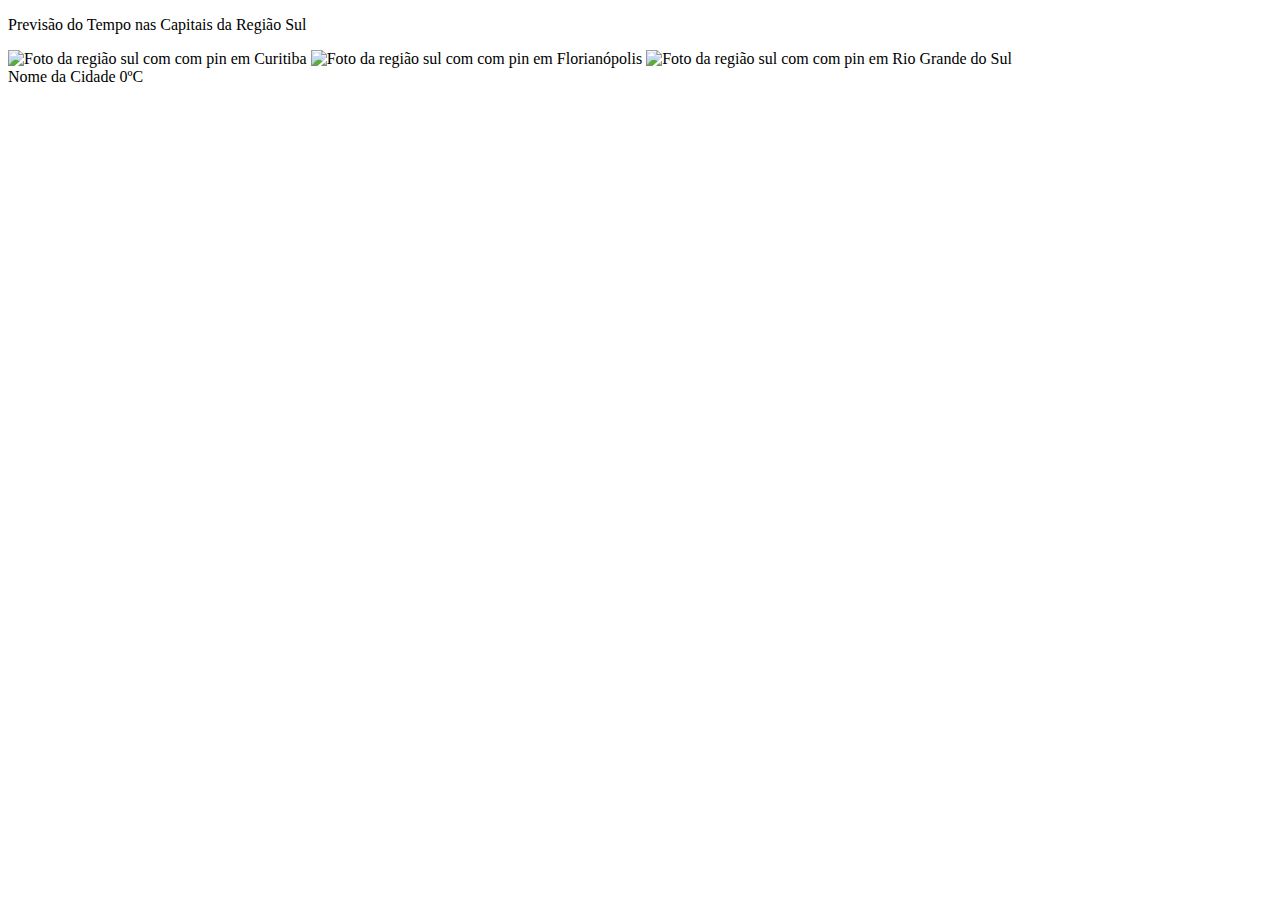
==== index.html @ 51ae9c7a "add images e html" ====
<!DOCTYPE html>
    <html lang="en">
    <head>
        <meta charset="UTF-8">
        <meta http-equiv="X-UA-Compatible" content="IE=edge">
        <meta name="viewport" content="width=device-width, initial-scale=1.0">
        <title>Document</title>
    </head>
    <body>
        <header class="header">
            <div class="cabecalho">
                <p class="titulo1">
                    Previsão do Tempo nas Capitais da Região Sul
                </p>
            </div>
        </header>
        <main class="main">
            <div class="images">
                <img src="" alt="Foto da região sul com com pin em Curitiba">
                <img src="" alt="Foto da região sul com com pin em Florianópolis">
                <img src="" alt="Foto da região sul com com pin em Rio Grande do Sul">
            </div>
            <div class="dia">
                <output class="nomeCidade" id="nomeCidade">Nome da Cidade</output>
                <output class="tempCidade" id="tempCidade">0ºC</output>
                <img src="" alt="">
            </div>
        </main>
    </body>
</html>
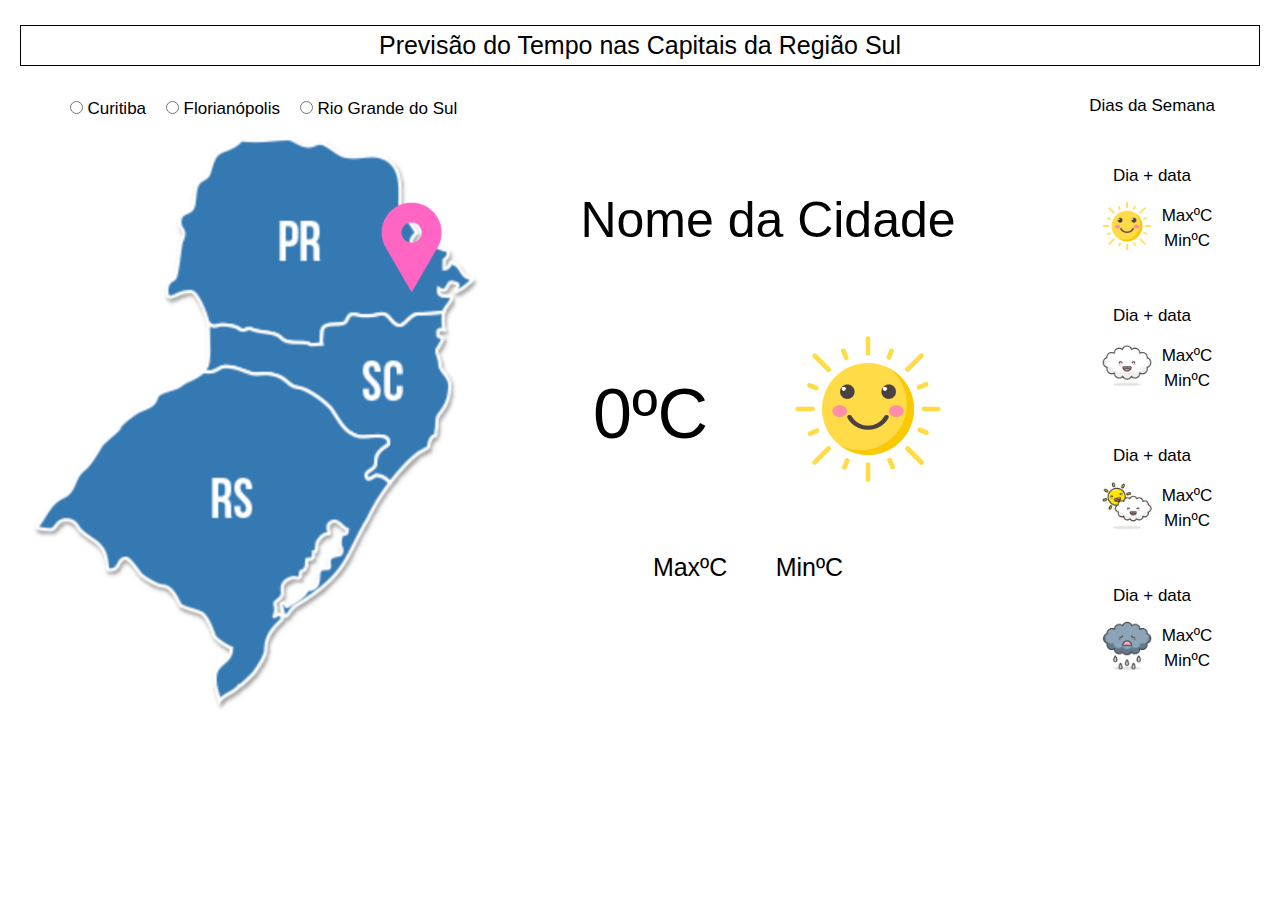
==== commit 9a4e1cf4: "complemento do CSS" ====
--- a/index.html
+++ b/index.html
@@ -1,30 +1,188 @@
 <!DOCTYPE html>
-    <html lang="en">
-    <head>
-        <meta charset="UTF-8">
-        <meta http-equiv="X-UA-Compatible" content="IE=edge">
-        <meta name="viewport" content="width=device-width, initial-scale=1.0">
-        <title>Document</title>
-    </head>
-    <body>
-        <header class="header">
-            <div class="cabecalho">
-                <p class="titulo1">
-                    Previsão do Tempo nas Capitais da Região Sul
-                </p>
+<html lang="en">
+
+<head>
+    <meta charset="UTF-8">
+    <meta http-equiv="X-UA-Compatible" content="IE=edge">
+    <meta name="viewport" content="width=device-width, initial-scale=1.0">
+    <link rel="stylesheet" href="./style.css">
+    <title>Previsão do Tempo</title>
+</head>
+
+<body>
+    <header class="header">
+        <div class="cabecalho">
+            <p class="titulo1">
+                Previsão do Tempo nas Capitais da Região Sul
+            </p>
+        </div>
+    </header>
+    <main class="main">
+        <div class="coluna1">
+            <div class="coluna1Child">
+                <div class="radio">
+                    <input type="radio" class="selectRadio" name="nmCidade" id="idCuritiba">
+                    <label for="idCuritiba">Curitiba</label>
+                    <input type="radio" class="selectRadio" name="nmCidade" id="idFlorianopolis">
+                    <label for="idFlorianopolis">Florianópolis</label>
+                    <input type="radio" class="selectRadio" name="nmCidade" id="idRioGrandeSul">
+                    <label for="idRioGrandeSul">Rio Grande do Sul</label>
+                </div>
+                <div class="images">
+                    <img class="imageCidade" src="./images/CTB.png" alt="Foto da região sul com com pin em Curitiba">
+                    <img class="imageCidade" src="./images/FNL.png" alt="Foto da região sul com com pin em Florianópolis" hidden>
+                    <img class="imageCidade" src="./images/RS.png" alt="Foto da região sul com com pin em Rio Grande do Sul" hidden>
+                </div>
             </div>
-        </header>
-        <main class="main">
-            <div class="images">
-                <img src="" alt="Foto da região sul com com pin em Curitiba">
-                <img src="" alt="Foto da região sul com com pin em Florianópolis">
-                <img src="" alt="Foto da região sul com com pin em Rio Grande do Sul">
+        </div>
+        <div class="coluna2">
+            <div class="coluna2Child">
+                <div class="nomeCidade">
+                    <output class="nomeCidade" id="nomeCidade">Nome da Cidade</output>
+                </div>
+                <div class="conjunto1">
+                    <div class="tempCidade">
+                        <output class="tempCidade" id="tempCidade">0ºC</output>
+                    </div>
+                    <div class="imageTemp">
+                        <img class="mainImage" src="./images/sol.png" alt="Imagem Sol" id="imageSol">
+                        <img class="mainImage" src="./images/chuva.png" alt="Imagem Chuva" id="imageChuva" hidden>
+                        <img class="mainImage" src="./images/nublado.png" alt="Imagem Nublado" id="imageNublado" hidden>
+                        <img class="mainImage" src="./images/solEnuvem.png" alt="Imagem Sol/Nuvem" id="imageSolNuvem"
+                            hidden>
+                    </div>
+                </div>
+                <div class="maxMin">
+                    <output class="tempCidadeMain" id="tempCidadeMax">MaxºC</output>
+                    <output class="tempCidadeMain" id="tempCidadeMin">MinºC</output>
+                </div>
             </div>
-            <div class="dia">
-                <output class="nomeCidade" id="nomeCidade">Nome da Cidade</output>
-                <output class="tempCidade" id="tempCidade">0ºC</output>
-                <img src="" alt="">
+        </div>
+        <div class="coluna3">
+            <div class="coluna3Child">
+                <div class="pSemana">
+                    <p class="fraseSemana">
+                        Dias da Semana
+                    </p>
+                </div>
+                <div class="diasSemana">
+                    <div class="diaSec">
+                        <div class="conjuntoSec">
+                            <div class="nomeDia">
+                                <output class="dataDiaSemana" id="dataDiaSemana">Dia + data</output>
+                            </div>
+                            <div class="box">
+                                <div class="boxImage">
+                                    <img class="secImage" src="./images/sol.png" alt="Imagem Sol" id="imageSol">
+                                    <img class="secImage" src="./images/chuva.png" alt="Imagem Chuva" id="imageChuva" hidden>
+                                    <img class="secImage" src="./images/nublado.png" alt="Imagem Nublado" id="imageNublado" hidden>
+                                    <img class="secImage" src="./images/solEnuvem.png" alt="Imagem Sol/Nuvem" id="imageSolNuvem" hidden>
+                                </div>
+                                <div class="infoSec">
+                                    <div class="max">
+                                        <output class="tempCidadeMax" id="tempCidadeMax">MaxºC</output>
+                                    </div>
+                                    <div class="min">
+                                        <output class="tempCidadeMin" id="tempCidadeMin">MinºC</output>
+                                    </div>
+                                </div>
+                            </div>
+                        </div>
+                    </div>
+                    <div class="diaSec">
+                        <div class="conjuntoSec">
+                            <div class="nomeDia">
+                                <output class="dataDiaSemana" id="dataDiaSemana">Dia + data</output>
+                            </div>
+                            <div class="box">
+                                <div class="boxImage">
+                                    <img class="secImage" src="./images/sol.png" alt="Imagem Sol" id="imageSol" hidden>
+                                    <img class="secImage" src="./images/chuva.png" alt="Imagem Chuva" id="imageChuva" hidden>
+                                    <img class="secImage" src="./images/nublado.png" alt="Imagem Nublado" id="imageNublado">
+                                    <img class="secImage" src="./images/solEnuvem.png" alt="Imagem Sol/Nuvem" id="imageSolNuvem" hidden>
+                                </div>
+                                <div class="infoSec">
+                                    <div class="max">
+                                        <output class="tempCidadeMax" id="tempCidadeMax">MaxºC</output>
+                                    </div>
+                                    <div class="min">
+                                        <output class="tempCidadeMin" id="tempCidadeMin">MinºC</output>
+                                    </div>
+                                </div>
+                            </div>
+                        </div>
+                    </div>
+                    <div class="diaSec">
+                        <div class="conjuntoSec">
+                            <div class="nomeDia">
+                                <output class="dataDiaSemana" id="dataDiaSemana">Dia + data</output>
+                            </div>
+                            <div class="box">
+                                <div class="boxImage">
+                                    <img class="secImage" src="./images/sol.png" alt="Imagem Sol" id="imageSol" hidden>
+                                    <img class="secImage" src="./images/chuva.png" alt="Imagem Chuva" id="imageChuva" hidden>
+                                    <img class="secImage" src="./images/nublado.png" alt="Imagem Nublado" id="imageNublado" hidden>
+                                    <img class="secImage" src="./images/solEnuvem.png" alt="Imagem Sol/Nuvem" id="imageSolNuvem">
+                                </div>
+                                <div class="infoSec">
+                                    <div class="max">
+                                        <output class="tempCidadeMax" id="tempCidadeMax">MaxºC</output>
+                                    </div>
+                                    <div class="min">
+                                        <output class="tempCidadeMin" id="tempCidadeMin">MinºC</output>
+                                    </div>
+                                </div>
+                            </div>
+                        </div>
+                    </div>
+                    <div class="diaSec">
+                        <div class="conjuntoSec">
+                            <div class="nomeDia">
+                                <output class="dataDiaSemana" id="dataDiaSemana">Dia + data</output>
+                            </div>
+                            <div class="box">
+                                <div class="boxImage">
+                                    <img class="secImage" src="./images/sol.png" alt="Imagem Sol" id="imageSol" hidden>
+                                    <img class="secImage" src="./images/chuva.png" alt="Imagem Chuva" id="imageChuva">
+                                    <img class="secImage" src="./images/nublado.png" alt="Imagem Nublado" id="imageNublado" hidden>
+                                    <img class="secImage" src="./images/solEnuvem.png" alt="Imagem Sol/Nuvem" id="imageSolNuvem" hidden>
+                                </div>
+                                <div class="infoSec">
+                                    <div class="max">
+                                        <output class="tempCidadeMax" id="tempCidadeMax">MaxºC</output>
+                                    </div>
+                                    <div class="min">
+                                        <output class="tempCidadeMin" id="tempCidadeMin">MinºC</output>
+                                    </div>
+                                </div>
+                            </div>
+                        </div>
+                    </div>
+                </div>
             </div>
-        </main>
-    </body>
+        </div>
+    </main>
+</body>
+<script>
+    //415add6
+
+    //https://api.hgbrasil.com/weather?woeid=90200648
+
+
+                //API - Application Programing Interface
+                //Endpoint - Endereço dentro do servidor 
+                (function () {
+                    //AJAX
+                    var xhr = new XMLHttpRequest(); 
+
+                    xhr.open("GET", "https://api.hgbrasil.com/weather?woeid=90200648")
+
+                    xhr.addEventListener("load", function(){
+                        var resposta = xhr.responseText;
+                        imprimirValor(resposta)
+                    })
+                    
+                    xhr.send()
+                })()
+</script>
 </html>--- a/style.css
+++ b/style.css
@@ -0,0 +1,125 @@
+*{ 
+    padding: 0;
+    margin: 0;
+    border: 0;
+    box-sizing: border-box;
+    text-decoration: none;
+    font-family: sans-serif;
+    font-size: 17px;
+    margin-top: 5px;
+    background-color: white;
+}
+
+body {
+    background-color: white;
+    justify-content: center;
+    text-align: center;     
+}
+
+.header {
+    justify-content: center;
+    text-align: center;
+    margin: 20px;
+}
+
+.titulo1 {
+    font-size: 25px;
+    border: 1px solid black;
+    padding: 5px;
+}
+
+.main {
+    width: 100%;
+    display: flex;
+}
+
+.coluna1 {
+    width: 40%;
+}
+
+.coluna2 {
+    width: 40%;
+}
+
+.coluna2Child {
+    margin-top: 100px;
+}
+
+.coluna3 {
+    width: 20%;
+}
+
+.radio {
+    margin-bottom: 10px;
+}
+
+.selectRadio {
+    margin-left: 15px;
+}
+
+
+.conjunto1 {
+    display: flex;
+    text-align: center;
+    justify-content: center;
+    margin-top: 75px;
+}
+
+.nomeCidade {
+    margin: 30px;
+    font-size: 50px;
+}
+.tempCidade {
+    margin-top: 50px;
+    margin-right: 35px;
+    font-size: 70px;
+}
+
+.mainImage {
+    height: 150px;
+    margin-left: 15px;
+    
+}
+
+.maxMin {
+    margin: 60px;
+    font-size: 30px;
+}
+
+.tempCidadeMain {
+    font-size: 25px;
+    margin-right: 40px;
+}
+
+.imageCidade {
+    align-items: flex-start;
+    justify-content: center;
+    height: 580px;
+}
+
+.conjuntoSec {
+    display: block;
+    text-align: center;
+    justify-content: center;
+    margin-top: 50px;
+}
+
+.box {
+    display: flex;
+    text-align: center;
+    justify-content: center;
+}
+
+.infoSec {
+    margin-top: 10px;
+    margin-left: 10px;
+}
+
+.secImage {
+    height: 50px;
+    margin-left: 10px;
+}
+
+.minMax {
+    display: block;  
+}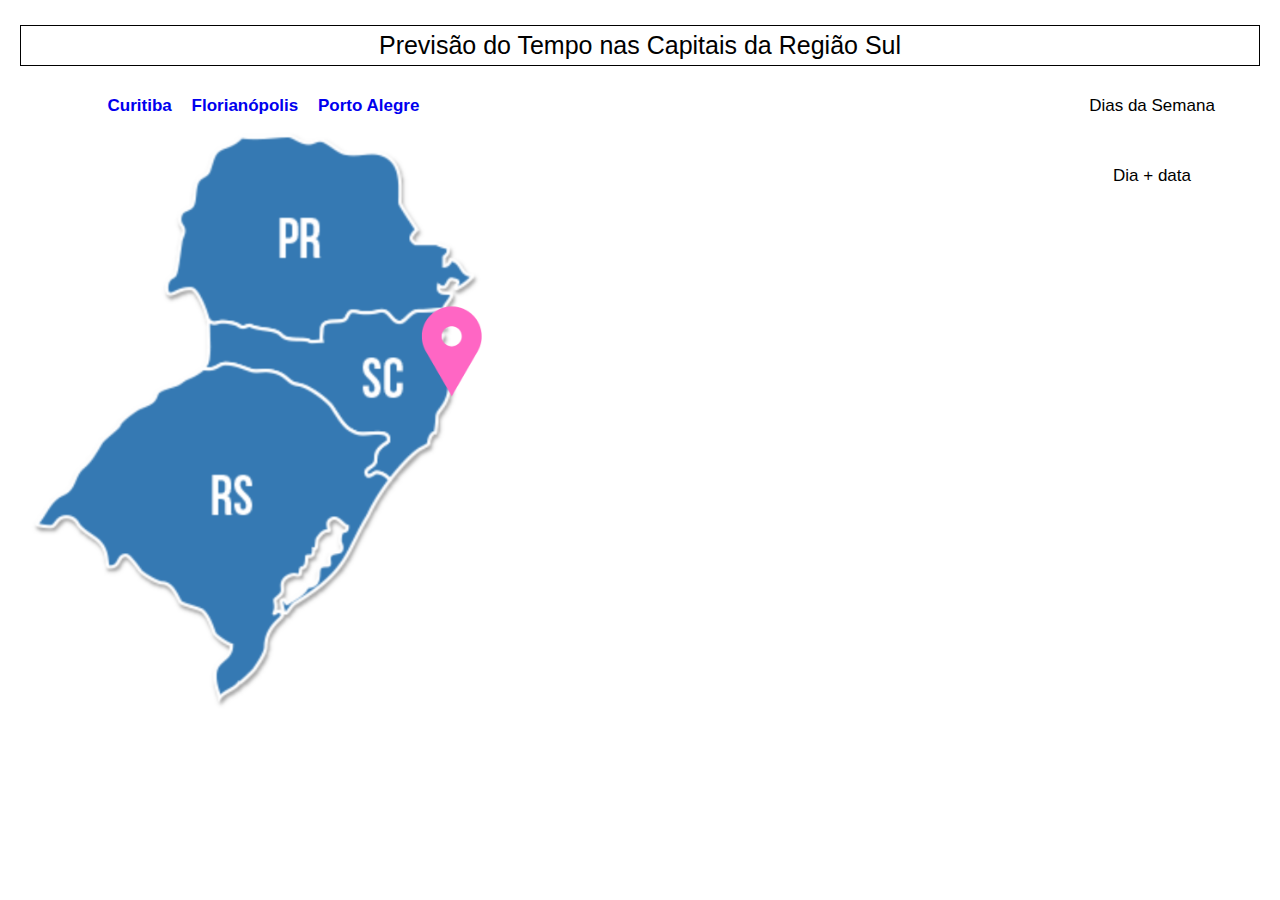
==== commit 3c30df6c: "Finaliazação da atividade, JS, CSS e HTML" ====
--- a/index.html
+++ b/index.html
@@ -21,40 +21,43 @@
         <div class="coluna1">
             <div class="coluna1Child">
                 <div class="radio">
-                    <input type="radio" class="selectRadio" name="nmCidade" id="idCuritiba">
+                    <a href="./pageCurtiba.html" id="idCuritiba" class="link">Curitiba</a>
+                    <a href="./index.html" id="idIndex" class="link">Florianópolis</a>
+                    <a href="./pagePortoAlegre.html" id="idPortoAlegre" class="link">Porto Alegre</a>
+                    <!-- <input type="radio" class="selectRadio" name="nmCidade" id="idCuritiba">
                     <label for="idCuritiba">Curitiba</label>
                     <input type="radio" class="selectRadio" name="nmCidade" id="idFlorianopolis">
                     <label for="idFlorianopolis">Florianópolis</label>
-                    <input type="radio" class="selectRadio" name="nmCidade" id="idRioGrandeSul">
-                    <label for="idRioGrandeSul">Rio Grande do Sul</label>
+                    <input type="radio" class="selectRadio" name="nmCidade" id="idPortoAlegre">
+                    <label for="idPortoAlegre">Porto Alegre</label> -->
                 </div>
                 <div class="images">
-                    <img class="imageCidade" src="./images/CTB.png" alt="Foto da região sul com com pin em Curitiba">
-                    <img class="imageCidade" src="./images/FNL.png" alt="Foto da região sul com com pin em Florianópolis" hidden>
-                    <img class="imageCidade" src="./images/RS.png" alt="Foto da região sul com com pin em Rio Grande do Sul" hidden>
+                    <img class="imageCidade" src="./images/FNL.png" alt="Foto da região sul com com pin em Florianópolis" >
                 </div>
             </div>
         </div>
         <div class="coluna2">
             <div class="coluna2Child">
                 <div class="nomeCidade">
-                    <output class="nomeCidade" id="nomeCidade">Nome da Cidade</output>
+                    <output class="nomeCidade" id="nomeCidade"></output>
+                </div>
+                <div class="divDataCidade">
+                    <output class="dataCidade" id="dataCidade"></output>
                 </div>
                 <div class="conjunto1">
                     <div class="tempCidade">
-                        <output class="tempCidade" id="tempCidade">0ºC</output>
+                        <output class="tempCidade" id="tempCidade"></output>
                     </div>
                     <div class="imageTemp">
-                        <img class="mainImage" src="./images/sol.png" alt="Imagem Sol" id="imageSol">
-                        <img class="mainImage" src="./images/chuva.png" alt="Imagem Chuva" id="imageChuva" hidden>
-                        <img class="mainImage" src="./images/nublado.png" alt="Imagem Nublado" id="imageNublado" hidden>
-                        <img class="mainImage" src="./images/solEnuvem.png" alt="Imagem Sol/Nuvem" id="imageSolNuvem"
-                            hidden>
+                        <img class="mainImage" src="./images/sol.png" alt="Imagem Sol" id="idImageSol" hidden>
+                        <img class="mainImage" src="./images/chuva.png" alt="Imagem Chuva" id="idImageChuva" hidden>
+                        <img class="mainImage" src="./images/nublado.png" alt="Imagem Nublado" id="idImageNublado" hidden>
+                        <img class="mainImage" src="./images/solEnuvem.png" alt="Imagem Sol/Nuvem" id="idImageTempoLimpo" hidden>
                     </div>
                 </div>
                 <div class="maxMin">
-                    <output class="tempCidadeMain" id="tempCidadeMax">MaxºC</output>
-                    <output class="tempCidadeMain" id="tempCidadeMin">MinºC</output>
+                    <output class="tempCidadeMain" id="tempCidadeMax"></output>
+                    <output class="tempCidadeMain" id="tempCidadeMin"></output>
                 </div>
             </div>
         </div>
@@ -66,94 +69,92 @@
                     </p>
                 </div>
                 <div class="diasSemana">
-                    <div class="diaSec">
-                        <div class="conjuntoSec">
-                            <div class="nomeDia">
-                                <output class="dataDiaSemana" id="dataDiaSemana">Dia + data</output>
-                            </div>
-                            <div class="box">
-                                <div class="boxImage">
-                                    <img class="secImage" src="./images/sol.png" alt="Imagem Sol" id="imageSol">
-                                    <img class="secImage" src="./images/chuva.png" alt="Imagem Chuva" id="imageChuva" hidden>
-                                    <img class="secImage" src="./images/nublado.png" alt="Imagem Nublado" id="imageNublado" hidden>
-                                    <img class="secImage" src="./images/solEnuvem.png" alt="Imagem Sol/Nuvem" id="imageSolNuvem" hidden>
-                                </div>
-                                <div class="infoSec">
-                                    <div class="max">
-                                        <output class="tempCidadeMax" id="tempCidadeMax">MaxºC</output>
-                                    </div>
-                                    <div class="min">
-                                        <output class="tempCidadeMin" id="tempCidadeMin">MinºC</output>
-                                    </div>
-                                </div>
-                            </div>
-                        </div>
-                    </div>
-                    <div class="diaSec">
-                        <div class="conjuntoSec">
-                            <div class="nomeDia">
-                                <output class="dataDiaSemana" id="dataDiaSemana">Dia + data</output>
-                            </div>
-                            <div class="box">
-                                <div class="boxImage">
-                                    <img class="secImage" src="./images/sol.png" alt="Imagem Sol" id="imageSol" hidden>
-                                    <img class="secImage" src="./images/chuva.png" alt="Imagem Chuva" id="imageChuva" hidden>
-                                    <img class="secImage" src="./images/nublado.png" alt="Imagem Nublado" id="imageNublado">
-                                    <img class="secImage" src="./images/solEnuvem.png" alt="Imagem Sol/Nuvem" id="imageSolNuvem" hidden>
-                                </div>
-                                <div class="infoSec">
-                                    <div class="max">
-                                        <output class="tempCidadeMax" id="tempCidadeMax">MaxºC</output>
-                                    </div>
-                                    <div class="min">
-                                        <output class="tempCidadeMin" id="tempCidadeMin">MinºC</output>
-                                    </div>
-                                </div>
-                            </div>
-                        </div>
-                    </div>
-                    <div class="diaSec">
-                        <div class="conjuntoSec">
-                            <div class="nomeDia">
-                                <output class="dataDiaSemana" id="dataDiaSemana">Dia + data</output>
-                            </div>
-                            <div class="box">
-                                <div class="boxImage">
-                                    <img class="secImage" src="./images/sol.png" alt="Imagem Sol" id="imageSol" hidden>
-                                    <img class="secImage" src="./images/chuva.png" alt="Imagem Chuva" id="imageChuva" hidden>
-                                    <img class="secImage" src="./images/nublado.png" alt="Imagem Nublado" id="imageNublado" hidden>
-                                    <img class="secImage" src="./images/solEnuvem.png" alt="Imagem Sol/Nuvem" id="imageSolNuvem">
-                                </div>
-                                <div class="infoSec">
-                                    <div class="max">
-                                        <output class="tempCidadeMax" id="tempCidadeMax">MaxºC</output>
-                                    </div>
-                                    <div class="min">
-                                        <output class="tempCidadeMin" id="tempCidadeMin">MinºC</output>
-                                    </div>
-                                </div>
-                            </div>
-                        </div>
-                    </div>
-                    <div class="diaSec">
-                        <div class="conjuntoSec">
-                            <div class="nomeDia">
-                                <output class="dataDiaSemana" id="dataDiaSemana">Dia + data</output>
-                            </div>
-                            <div class="box">
-                                <div class="boxImage">
-                                    <img class="secImage" src="./images/sol.png" alt="Imagem Sol" id="imageSol" hidden>
-                                    <img class="secImage" src="./images/chuva.png" alt="Imagem Chuva" id="imageChuva">
-                                    <img class="secImage" src="./images/nublado.png" alt="Imagem Nublado" id="imageNublado" hidden>
-                                    <img class="secImage" src="./images/solEnuvem.png" alt="Imagem Sol/Nuvem" id="imageSolNuvem" hidden>
-                                </div>
-                                <div class="infoSec">
-                                    <div class="max">
-                                        <output class="tempCidadeMax" id="tempCidadeMax">MaxºC</output>
-                                    </div>
-                                    <div class="min">
-                                        <output class="tempCidadeMin" id="tempCidadeMin">MinºC</output>
-                                    </div>
+                    <div class="conjuntoSec">
+                        <div class="nomeDia">
+                            <output class="dataDiaSemana" id="dataDiaSemana1">Dia + data</output>
+                        </div>
+                        <div class="box">
+                            <div class="boxImage">
+                                <img class="secImage" src="./images/sol.png" alt="Imagem Sol" id="idImageSol1" hidden>
+                                <img class="secImage" src="./images/chuva.png" alt="Imagem Chuva" id="idImageChuva1"
+                                    hidden>
+                                <img class="secImage" src="./images/nublado.png" alt="Imagem Nublado" id="idImageNublado1"
+                                    hidden>
+                                <img class="secImage" src="./images/solEnuvem.png" alt="Imagem Tempo Limpo"
+                                    id="idImageTempoLimpo1" hidden>
+                            </div>
+                            <div class="infoSec">
+                                <div class="max">
+                                    <output class="tempCidadeMax" id="tempCidadeMax1"></output>
+                                </div>
+                                <div class="min">
+                                    <output class="tempCidadeMin" id="tempCidadeMin1"></output>
+                                </div>
+                            </div>
+                        </div>
+                    </div>
+                    <div class="conjuntoSec">
+                        <div class="nomeDia">
+                            <output class="dataDiaSemana" id="dataDiaSemana2"></output>
+                        </div>
+                        <div class="box">
+                            <div class="boxImage">
+                                <img class="secImage" src="./images/sol.png" alt="Imagem Sol" id="idiImageSol2" hidden>
+                                <img class="secImage" src="./images/chuva.png" alt="Imagem Chuva" id="idImageChuva2" hidden>
+                                <img class="secImage" src="./images/nublado.png" alt="Imagem Nublado" id="idImageNublado2" hidden>
+                                <img class="secImage" src="./images/solEnuvem.png" alt="Imagem Sol/Nuvem" id="idImageTempoLimpo2" hidden>
+                            </div>
+                            <div class="infoSec">
+                                <div class="max">
+                                    <output class="tempCidadeMax" id="tempCidadeMax2"></output>
+                                </div>
+                                <div class="min">
+                                    <output class="tempCidadeMin" id="tempCidadeMin2"></output>
+                                </div>
+                            </div>
+                        </div>
+                    </div>
+                    <div class="conjuntoSec">
+                        <div class="nomeDia">
+                            <output class="dataDiaSemana" id="dataDiaSemana3"></output>
+                        </div>
+                        <div class="box">
+                            <div class="boxImage">
+                                <img class="secImage" src="./images/sol.png" alt="Imagem Sol" id="idImageSol3" hidden>
+                                <img class="secImage" src="./images/chuva.png" alt="Imagem Chuva" id="idImageChuva3"
+                                    hidden>
+                                <img class="secImage" src="./images/nublado.png" alt="Imagem Nublado" id="idImageNublado3"
+                                    hidden>
+                                <img class="secImage" src="./images/solEnuvem.png" alt="Imagem Sol/Nuvem"
+                                    id="idImageTempoLimpo3" hidden>
+                            </div>
+                            <div class="infoSec">
+                                <div class="max">
+                                    <output class="tempCidadeMax" id="tempCidadeMax3"></output>
+                                </div>
+                                <div class="min">
+                                    <output class="tempCidadeMin" id="tempCidadeMin3"></output>
+                                </div>
+                            </div>
+                        </div>
+                    </div>
+                    <div class="conjuntoSec">
+                        <div class="nomeDia">
+                            <output class="dataDiaSemana" id="dataDiaSemana4"></output>
+                        </div>
+                        <div class="box">
+                            <div class="boxImage">
+                                <img class="secImage" src="./images/sol.png" alt="Imagem Sol" id="idImageSol4" hidden>
+                                <img class="secImage" src="./images/chuva.png" alt="Imagem Chuva" id="idImageChuva4" hidden>
+                                <img class="secImage" src="./images/nublado.png" alt="Imagem Nublado" id="idImageNublado4" hidden>
+                                <img class="secImage" src="./images/solEnuvem.png" alt="Imagem Sol/Nuvem" id="idImageTempoLimpo4" hidden>
+                            </div>
+                            <div class="infoSec">
+                                <div class="max">
+                                    <output class="tempCidadeMax" id="tempCidadeMax4"></output>
+                                </div>
+                                <div class="min">
+                                    <output class="tempCidadeMin" id="tempCidadeMin4"></output>
                                 </div>
                             </div>
                         </div>
@@ -169,20 +170,133 @@
     //https://api.hgbrasil.com/weather?woeid=90200648
 
 
-                //API - Application Programing Interface
-                //Endpoint - Endereço dentro do servidor 
-                (function () {
-                    //AJAX
-                    var xhr = new XMLHttpRequest(); 
-
-                    xhr.open("GET", "https://api.hgbrasil.com/weather?woeid=90200648")
-
-                    xhr.addEventListener("load", function(){
-                        var resposta = xhr.responseText;
-                        imprimirValor(resposta)
-                    })
-                    
-                    xhr.send()
-                })()
+    //API - Application Programing Interface
+    //Endpoint - Endereço dentro do servidor 
+
+    (function () {
+        //AJAX
+        var xhr = new XMLHttpRequest();
+
+        xhr.open("GET", "https://api.hgbrasil.com/weather?format=json-cors&woeid=90200648")
+
+        xhr.addEventListener("load", function () {
+            var resposta = xhr.responseText;
+            transformarTempo(resposta)
+        })
+
+        xhr.send()
+
+        console.log()
+    })()
+
+    function transformarTempo(tempoJson) {
+        //console.log(tempoJson);
+
+        let tempoObj = JSON.parse(tempoJson);
+
+        console.log(tempoObj.results);
+        console.log(tempoObj.results.forecast[0]);
+        // tempoObj.value.forEach(function(dados){
+        //     diaHoje = tempoHoje + dados.date + "; "
+        // })
+        // console.log(diaHoje);
+
+        //Coluna Princial
+        document.getElementById("nomeCidade").value = tempoObj.results.city
+        document.getElementById("dataCidade").value = tempoObj.results.forecast[0].date + " - " + tempoObj.results.forecast[0].weekday
+        document.getElementById("tempCidade").value = tempoObj.results.temp + "ºC"
+        document.getElementById("tempCidadeMax").value = tempoObj.results.forecast[0].max + "ºC"
+        document.getElementById("tempCidadeMin").value = tempoObj.results.forecast[0].min + "ºC"
+
+        if (tempoObj.results.forecast[0].description == "Tempo limpo") {
+            document.getElementById("idImageTempoLimpo").hidden = false
+        }
+        if (tempoObj.results.forecast[0].description == "Tempo Nublado" || tempoObj.results.forecast[0].description == "Parcialmente nublado") {
+            document.getElementById("idImageNublado").hidden = false
+        }
+        if (tempoObj.results.forecast[0].description == "Chuva" || tempoObj.results.forecast[0].description == "Chuvas esparsas") {
+            document.getElementById("idImageChuva").hidden = false
+        }
+        if (tempoObj.results.forecast[0].description == "Ensolarado") {
+            document.getElementById("idImageSol").hidden = false
+        }
+
+        //Coluna direta
+        
+        //Dia 1
+            document.getElementById("dataDiaSemana1").value = tempoObj.results.forecast[1].date + " - " + tempoObj.results.forecast[1].weekday
+            document.getElementById("tempCidadeMax1").value = tempoObj.results.forecast[1].max + "ºC"
+            document.getElementById("tempCidadeMin1").value = tempoObj.results.forecast[1].min + "ºC"
+
+            if (tempoObj.results.forecast[1].description == "Tempo limpo") {
+                document.getElementById("idImageTempoLimpo1").hidden = false
+            }
+            if (tempoObj.results.forecast[1].description == "Tempo nublado" || tempoObj.results.forecast[1].description == "Parcialmente nublado") {
+                document.getElementById("idImageNublado1").hidden = false
+            }
+            if (tempoObj.results.forecast[1].description == "Chuva" || tempoObj.results.forecast[1].description == "Chuvas esparsas") {
+                document.getElementById("idImageChuva1").hidden = false
+            }
+            if (tempoObj.results.forecast[1].description == "Ensolarado") {
+                document.getElementById("idImageSol1").hidden = false
+            }
+
+            //Dia 2
+            document.getElementById("dataDiaSemana2").value = tempoObj.results.forecast[2].date + " - " + tempoObj.results.forecast[2].weekday
+            document.getElementById("tempCidadeMax2").value = tempoObj.results.forecast[2].max + "ºC"
+            document.getElementById("tempCidadeMin2").value = tempoObj.results.forecast[2].min + "ºC"
+
+            if (tempoObj.results.forecast[2].description == "Tempo limpo") {
+                document.getElementById("idImageTempoLimpo2").hidden = false
+            }
+            if (tempoObj.results.forecast[2].description == "Tempo nublado" || tempoObj.results.forecast[2].description == "Parcialmente nublado") {
+                document.getElementById("idImageNublado2").hidden = false
+            }
+            if (tempoObj.results.forecast[2].description == "Chuva" || tempoObj.results.forecast[2].description == "Chuvas esparsas") {
+                document.getElementById("idImageChuva2").hidden = false
+            }
+            if (tempoObj.results.forecast[2].description == "Ensolarado") {
+                document.getElementById("idImageSol2").hidden = false
+            }
+
+            //Dia 3
+            document.getElementById("dataDiaSemana3").value = tempoObj.results.forecast[3].date + " - " + tempoObj.results.forecast[3].weekday
+            document.getElementById("tempCidadeMax3").value = tempoObj.results.forecast[3].max + "ºC"
+            document.getElementById("tempCidadeMin3").value = tempoObj.results.forecast[3].min + "ºC"
+
+            if (tempoObj.results.forecast[3].description == "Tempo limpo") {
+                document.getElementById("idImageTempoLimpo3").hidden = false
+            }
+            if (tempoObj.results.forecast[3].description == "Tempo nublado" || tempoObj.results.forecast[3].description == "Parcialmente nublado") {
+                document.getElementById("idImageNublado3").hidden = false
+            }
+            if (tempoObj.results.forecast[3].description == "Chuva" || tempoObj.results.forecast[3].description == "Chuvas esparsas") {
+                document.getElementById("idImageChuva3").hidden = false
+            }
+            if (tempoObj.results.forecast[3].description == "Ensolarado") {
+                document.getElementById("idImageSol3").hidden = false
+            }
+
+            //Dia 4
+            document.getElementById("dataDiaSemana4").value = tempoObj.results.forecast[4].date + " - " + tempoObj.results.forecast[4].weekday
+            document.getElementById("tempCidadeMax4").value = tempoObj.results.forecast[4].max + "ºC"
+            document.getElementById("tempCidadeMin4").value = tempoObj.results.forecast[4].min + "ºC"
+
+            if (tempoObj.results.forecast[4].description == "Tempo limpo") {
+                document.getElementById("idImageTempoLimpo4").hidden = false
+            }
+            if (tempoObj.results.forecast[4].description == "Tempo ublado" || tempoObj.results.forecast[4].description == "Parcialmente nublado") {
+                document.getElementById("idImageNublado4").hidden = false
+            }
+            if (tempoObj.results.forecast[4].description == "Chuva" || tempoObj.results.forecast[4].description == "Chuvas esparsas") {
+                document.getElementById("idImageChuva4").hidden = false
+            }
+            if (tempoObj.results.forecast[4].description == "Ensolarado") {
+                document.getElementById("idImageSol4").hidden = false
+            }
+
+
+    }
 </script>
+
 </html>--- a/style.css
+++ b/style.css
@@ -51,6 +51,12 @@
 
 .radio {
     margin-bottom: 10px;
+    font-weight: bold;
+}
+
+.link {
+    margin-left: 15px;
+
 }
 
 .selectRadio {
@@ -62,13 +68,24 @@
     display: flex;
     text-align: center;
     justify-content: center;
-    margin-top: 75px;
+    margin-top: 50px;
 }
 
 .nomeCidade {
     margin: 30px;
     font-size: 50px;
 }
+
+.divDataCidade {
+    margin-top: 55px;
+}
+
+.dataCidade {
+    font-size: 40px;
+    margin-top: 10px;
+    color: rgb(78, 78, 224);
+}
+
 .tempCidade {
     margin-top: 50px;
     margin-right: 35px;
